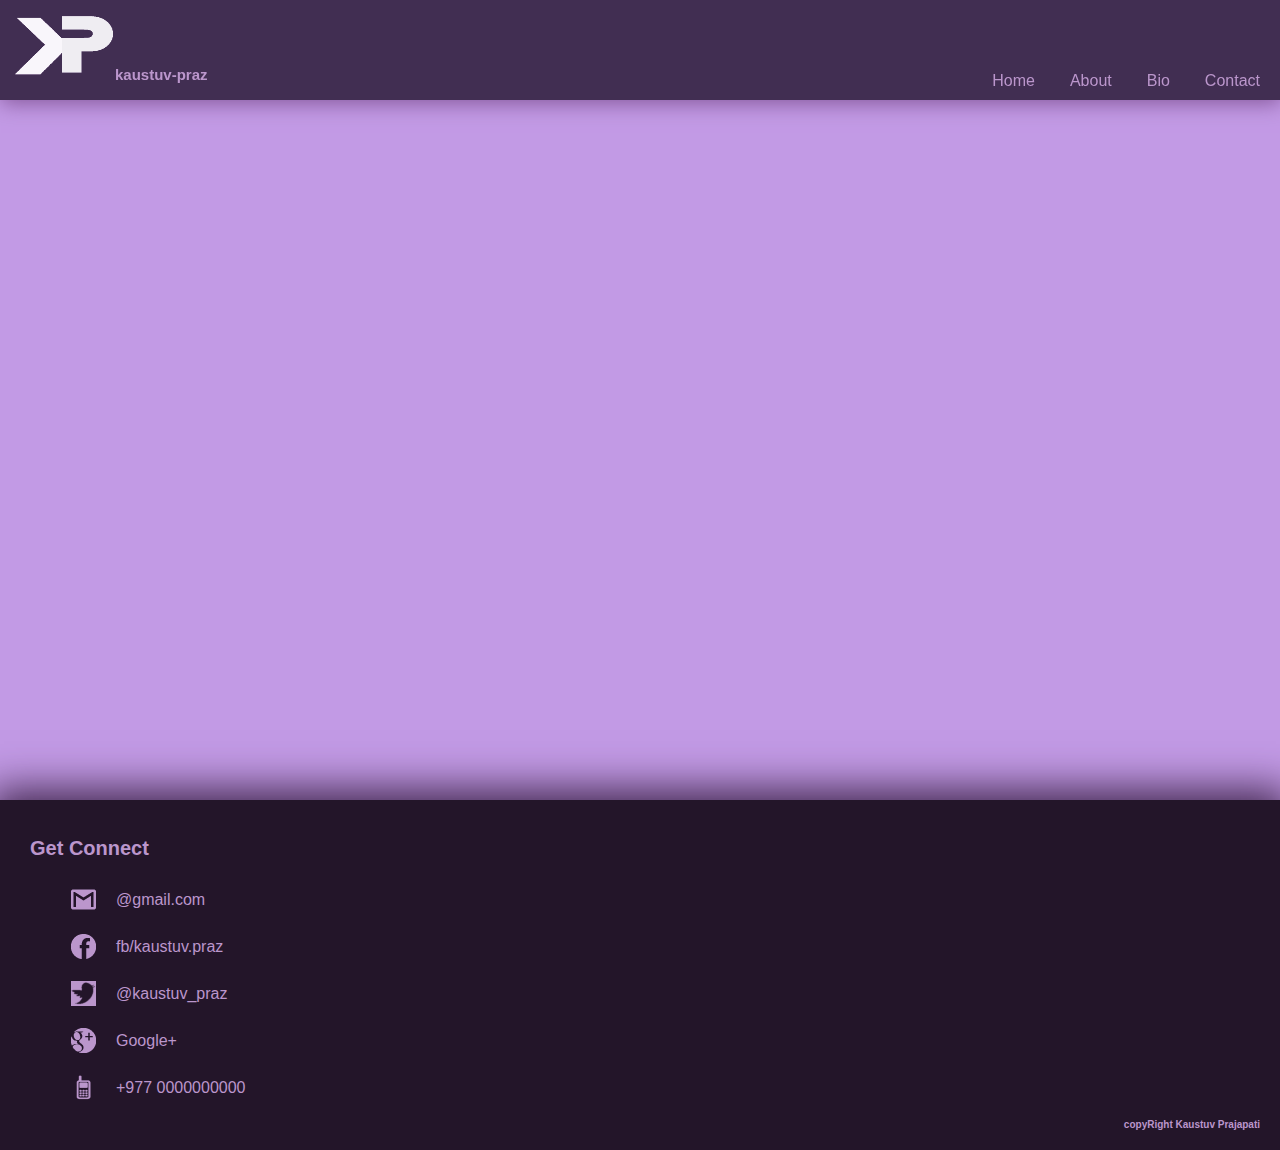
==== bio.html @ bf6e35d9 "7 new files are added and 5 files are modified. ----- XXX ------" ====
<!DOCTYPE html>
<!--
  name: Kaustuv Prajapati
  UN-ID: 17421493
-->
<html>
  <head>
    <meta charset="utf-8">
    <meta name="viewport" content="width=device-width, initial-scale=1">
    <title>Bio</title>
    <link rel="stylesheet" href="css/main.css">
  </head>
  <body>
    <header>
      <div class="logo">    <!-- banner division on header -->
        <img class="initial" src="images/logo.png" alt="image" />
        <img class="hover" src="images/logo_hover.png" alt="image" />
        <h2>kaustuv-praz</h2>
      </div>

      <nav>   <!-- navigation part on header -->
        <ul>
          <a href="index.html"> <li>Home</li> </a>
          <a href="about.html"> <li>About</li> </a>
          <a href="bio.html"> <li>Bio</li> </a>
          <a href="contact.html"> <li>Contact</li> </a>
        </ul>
      </nav>  <!-- navigation ends-->
    </header>
    <section>     <!-- main section starts -->
      <div class="division">   <!-- division -->

      </div>
    </section>
    <footer>    <!-- Footer part starts -->
      <div class="connect">
        <h2>Get Connect</h2>
        <ul class="initial">
          <a href="http://gmail.com">
            <li>
              <img src="images/gmail.png" alt="g" />
              <div class="text">
                @gmail.com
              </div>
            </li>
          </a>
          <a href="http://gmail.com">
            <li>
              <img src="images/facebook.png" alt="f" />
              <div class="text">
                fb/kaustuv.praz
              </div>
            </li>
          </a>
          <a href="http://gmail.com">
            <li>
              <img src="images/twitter.png" alt="t" />
              <div class="text">
                @kaustuv_praz
              </div>
            </li>
          </a>
          <a href="http://gmail.com">
            <li>
              <img src="images/google+.png" alt="g+" />
              <div class="text">
                Google+
              </div>
            </li>
          </a>
          <a href="http://gmail.com">
            <li>
              <img src="images/cell.png" alt="cell" />
              <div class="text">
                +977 0000000000
              </div>
            </li>
          </a>
        </ul>
      </div>
      <div class="footer">
        <h2>copyRight Kaustuv Prajapati</h2>
      </div>
    </footer>   <!-- footer part ends-->
  </body>
</html>
---- css/main.css ----
@import "style.css";
@import "media.css" screen;
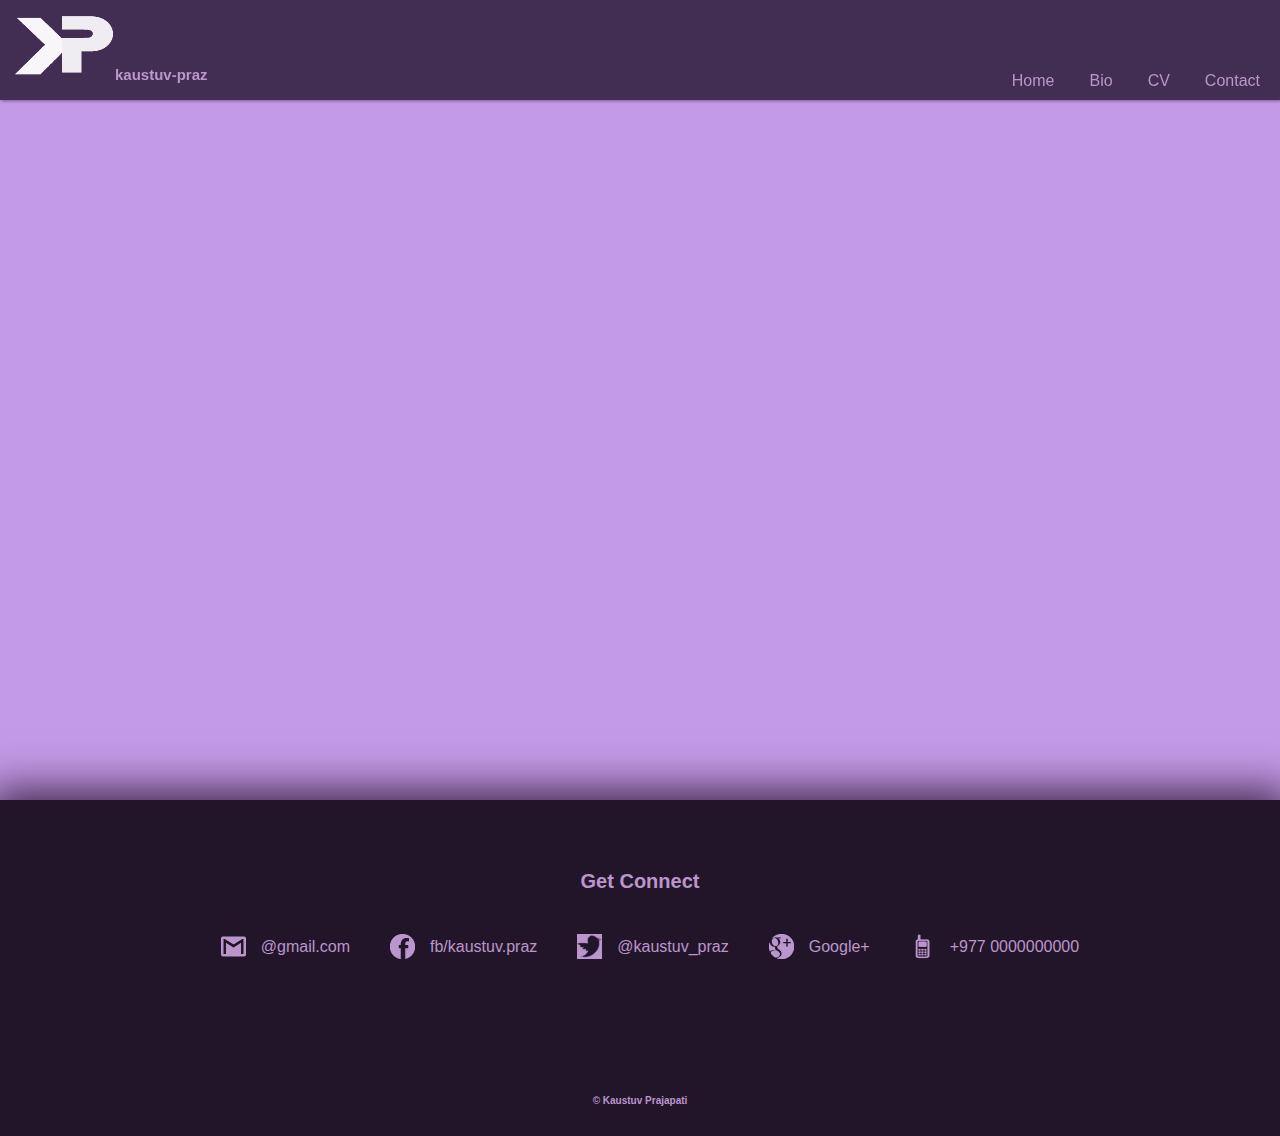
==== commit ce827492: "Animation and translation is introduced. -----XXXXX------" ====
--- a/bio.html
+++ b/bio.html
@@ -21,8 +21,8 @@
       <nav>   <!-- navigation part on header -->
         <ul>
           <a href="index.html"> <li>Home</li> </a>
-          <a href="about.html"> <li>About</li> </a>
           <a href="bio.html"> <li>Bio</li> </a>
+          <a href="cv.html"><li>CV</li></a>
           <a href="contact.html"> <li>Contact</li> </a>
         </ul>
       </nav>  <!-- navigation ends-->
@@ -79,7 +79,7 @@
         </ul>
       </div>
       <div class="footer">
-        <h2>copyRight Kaustuv Prajapati</h2>
+        <h2>&copy; Kaustuv Prajapati</h2>
       </div>
     </footer>   <!-- footer part ends-->
   </body>
--- a/css/main.css
+++ b/css/main.css
@@ -1,2 +1,7 @@
-@import "style.css";
+/*
+  name: Kaustuv Prajapati
+  UN-ID: 17421493
+*/
+@import "style.css" screen;
+@import "index.css" screen;
 @import "media.css" screen;
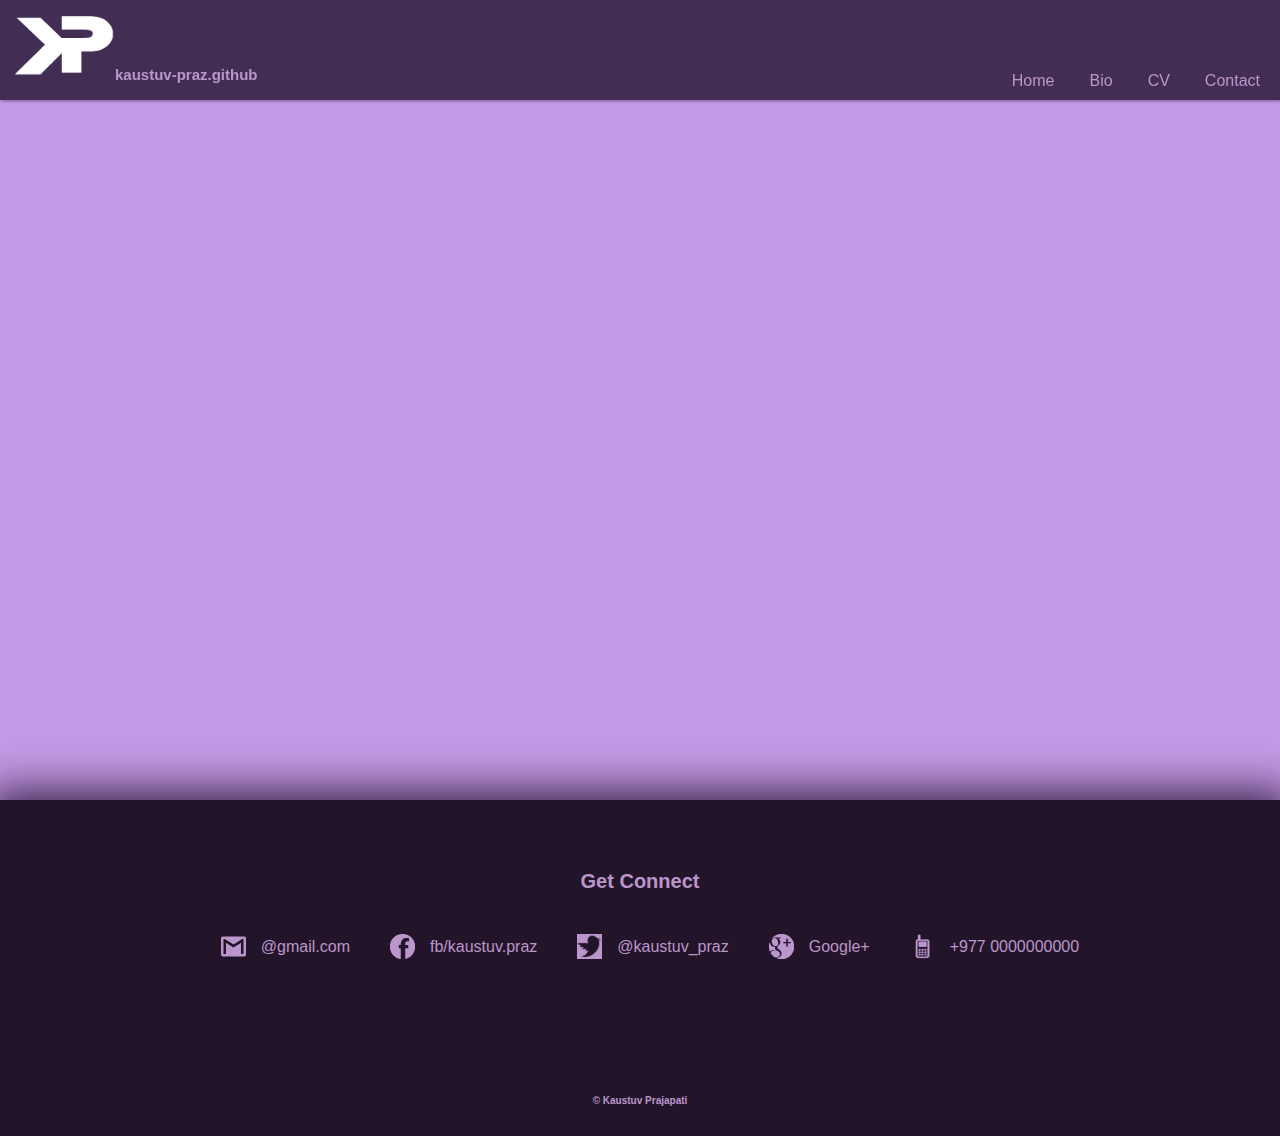
==== commit 656bf35a: "footer management ----xxxx-----" ====
--- a/bio.html
+++ b/bio.html
@@ -6,81 +6,93 @@
 <html>
   <head>
     <meta charset="utf-8">
-    <meta name="viewport" content="width=device-width, initial-scale=1">
-    <title>Bio</title>
-    <link rel="stylesheet" href="css/main.css">
+    <meta name="viewport" content="width=device-width, initial-scale=1">      <!--  -->
+    <title>bio</title>    <!-- title that appears on the tab of browser -->
+    <link rel="stylesheet" href="css/main.css">     <!-- link the css file named "main.css" of CSS folder -->
   </head>
-  <body>
-    <header>
-      <div class="logo">    <!-- banner division on header -->
-        <img class="initial" src="images/logo.png" alt="image" />
-        <img class="hover" src="images/logo_hover.png" alt="image" />
-        <h2>kaustuv-praz</h2>
+  <body>    <!--body starts here-->
+    <header>    <!-- index file header that contains logo "div" and "nav" part-->
+                <!-- header part is divided into 2 part. the div.logo and "nav", both combined covers 100% width -->
+      <!-- logo div starts -->
+      <div class="logo">
+        <img class="initial" src="images/logo.png" alt="image" />     <!-- adding logo image -->
+        <img class="hover" src="images/logo_hover.png" alt="image" />     <!-- this image stay behind the "logo.png" for better animation view -->
+        <a href="http://kaustuv-praz.github.io/csy1018-assign1"> <h2>kaustuv-praz.github</h2> </a>  <!-- link to my github profile -->
       </div>
+      <!-- logo div ends -->
 
       <nav>   <!-- navigation part on header -->
         <ul>
-          <a href="index.html"> <li>Home</li> </a>
+          <!-- ul elements starts -->
+          <a href="index.html"><li>Home</li></a>
           <a href="bio.html"> <li>Bio</li> </a>
           <a href="cv.html"><li>CV</li></a>
           <a href="contact.html"> <li>Contact</li> </a>
         </ul>
       </nav>  <!-- navigation ends-->
-    </header>
+
+    </header>   <!-- header ends-->
+
     <section>     <!-- main section starts -->
       <div class="division">   <!-- division -->
 
       </div>
     </section>
-    <footer>    <!-- Footer part starts -->
-      <div class="connect">
+    <!-- main section ends -->
+
+    <!-- Footer part starts -->
+    <footer>
+      <!-- footer is divided in to 2 parts, div.connect & div.footer -->
+      <div class="connect">   <!-- this div contents some contact link to me -->
         <h2>Get Connect</h2>
-        <ul class="initial">
-          <a href="http://gmail.com">
+        <ul class="contact">    <!-- contact links are in list form -->
+          <a href="http://gmail.com">   <!-- below <li> is linked to my gmail address-->
             <li>
-              <img src="images/gmail.png" alt="g" />
+              <img src="images/gmail.png" alt="g" />    <!-- logo of gmail -->  <!-- reference form http://www.google.com -->
               <div class="text">
                 @gmail.com
               </div>
             </li>
           </a>
-          <a href="http://gmail.com">
+          <a href="http://www.facebook.com/">   <!-- below <li> is linked to my facebook profile-->
             <li>
-              <img src="images/facebook.png" alt="f" />
+              <img src="images/facebook.png" alt="f" />   <!-- logo of facebook --> <!-- reference form http://www.facebook.com -->
               <div class="text">
                 fb/kaustuv.praz
               </div>
             </li>
           </a>
-          <a href="http://gmail.com">
+          <a href="http://www.twitter.com/">    <!-- below <li> linked to my twitter account-->
             <li>
-              <img src="images/twitter.png" alt="t" />
+              <img src="images/twitter.png" alt="t" />  <!-- logo of twitter --> <!-- reference from http://www.twitter.com -->
               <div class="text">
                 @kaustuv_praz
               </div>
             </li>
           </a>
-          <a href="http://gmail.com">
+          <a href="http://www.google.com">  <!-- below <li> linked to my google+ profile -->
             <li>
-              <img src="images/google+.png" alt="g+" />
+              <img src="images/google+.png" alt="g+" />   <!-- logo of googel + --> <!-- reference form http://www.google.com -->
               <div class="text">
                 Google+
               </div>
             </li>
           </a>
-          <a href="http://gmail.com">
+          <a href="#">
             <li>
               <img src="images/cell.png" alt="cell" />
-              <div class="text">
+              <div class="text">    <!-- my cell number, viber number -->
                 +977 0000000000
               </div>
             </li>
           </a>
         </ul>
       </div>
-      <div class="footer">
+      <div class="footer">  <!-- contains main footer elements -->
         <h2>&copy; Kaustuv Prajapati</h2>
       </div>
     </footer>   <!-- footer part ends-->
-  </body>
+
+  </body>    <!-- body part ends-->
 </html>
+  <!-- end of index.html-->
--- a/css/main.css
+++ b/css/main.css
@@ -2,6 +2,10 @@
   name: Kaustuv Prajapati
   UN-ID: 17421493
 */
-@import "style.css" screen;
-@import "index.css" screen;
-@import "media.css" screen;
+
+/* this css is added to all the html files, this css file contains links to all other css codes
+  this is done for efficient and better view of specified css codes.
+ */
+@import "style.css" screen;     /* contains all html files layout css code */
+@import "index.css" screen;     /* contains index.html files css code of specific element of index file */
+@import "media.css" screen;     /* TABLET Device view. Contains css code for 768px and below screens */
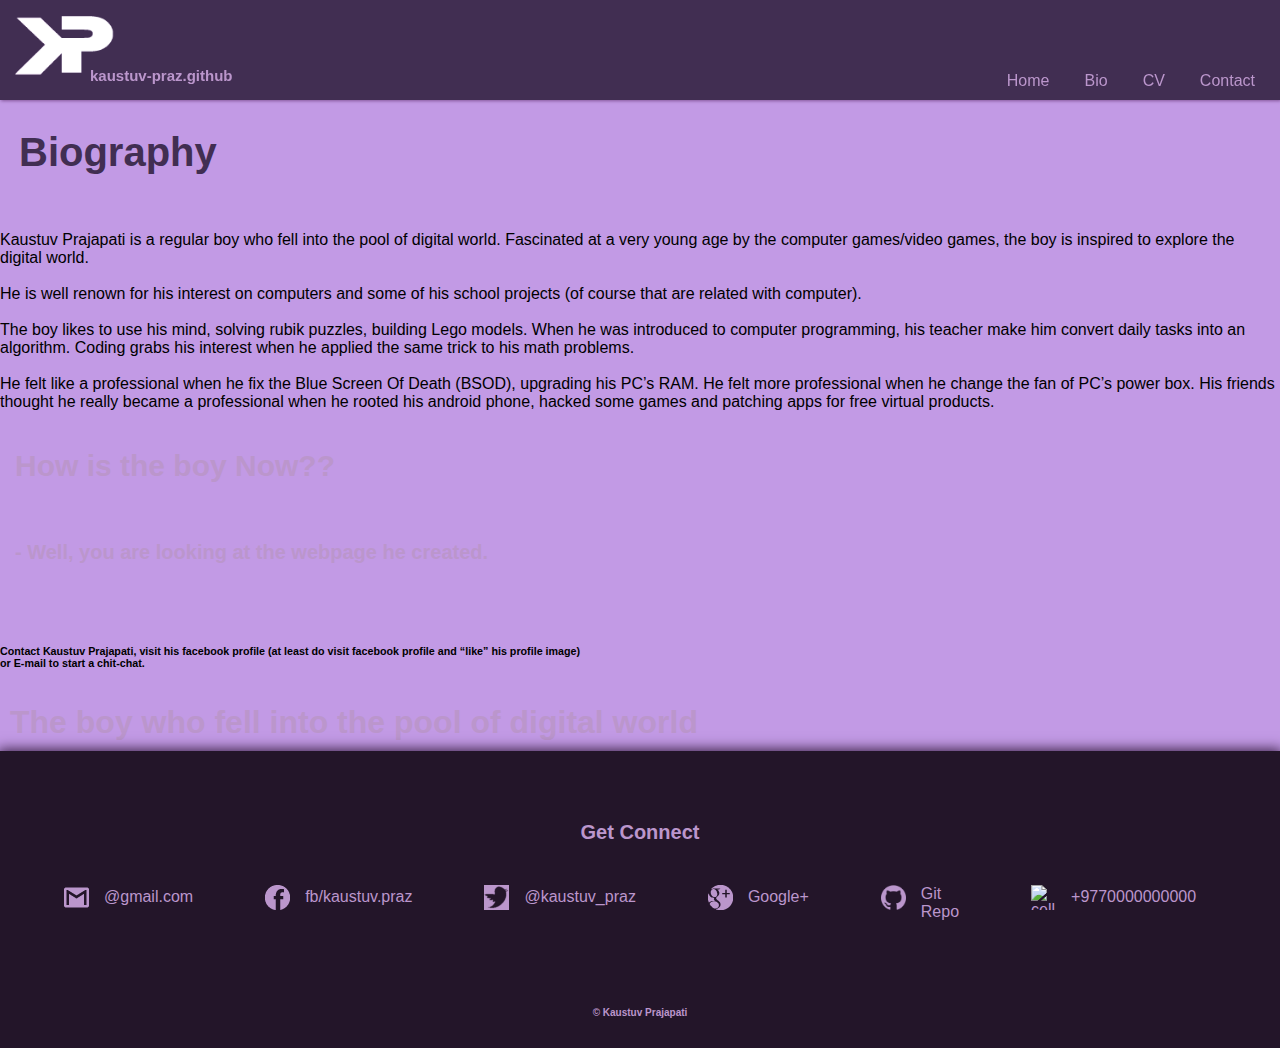
==== commit c6e7c849: "All links update. Header and Footer Upgraded. ---xxx----" ====
--- a/bio.html
+++ b/bio.html
@@ -15,8 +15,8 @@
                 <!-- header part is divided into 2 part. the div.logo and "nav", both combined covers 100% width -->
       <!-- logo div starts -->
       <div class="logo">
-        <img class="initial" src="images/logo.png" alt="image" />     <!-- adding logo image -->
-        <img class="hover" src="images/logo_hover.png" alt="image" />     <!-- this image stay behind the "logo.png" for better animation view -->
+        <a href="index.html" class="int"><img class="initial" src="images/logo.png" alt="image" /> </a>    <!-- adding logo image -->
+        <a href="index.html" class="hov"><img class="hover" src="images/logo_hover.png" alt="image" /> </a>    <!-- this image stay behind the "logo.png" for better animation view -->
         <a href="http://kaustuv-praz.github.io/csy1018-assign1"> <h2>kaustuv-praz.github</h2> </a>  <!-- link to my github profile -->
       </div>
       <!-- logo div ends -->
@@ -34,8 +34,34 @@
     </header>   <!-- header ends-->
 
     <section>     <!-- main section starts -->
-      <div class="division">   <!-- division -->
+      <h1 class="title"> Biography </h1>
+      <div class="bioContent">
 
+        <div class="division">   <!-- division -->
+
+            <p>
+              Kaustuv Prajapati is a regular boy who fell into the pool of digital world.
+              Fascinated at a very young age by the computer games/video games, the boy is inspired to explore the digital world. <br /> <br />
+              He is well renown for his interest on computers and some of his school projects (of course that are related with computer). <br /> <br />
+              The boy likes to use his mind, solving rubik puzzles, building Lego models.
+              When he was introduced to computer programming, his teacher make him convert daily tasks into an algorithm.
+              Coding grabs his interest when he applied the same trick to his math problems. <br /> <br />
+              He felt like a professional when he fix the Blue Screen Of Death (BSOD), upgrading his PC’s RAM.
+              He felt more professional when he change the fan of PC’s power box.
+                His friends thought he really became a professional when he rooted his android phone,
+                hacked some games and patching apps for free virtual products. <br /> <br />
+                <h3> How is the boy Now?? </h3> <br />
+   	            <h4> -  Well, you are looking at the webpage he created. </h4> <br /> <br />
+
+            <h6> Contact Kaustuv Prajapati, visit his facebook profile
+              (at least do visit facebook profile and “like” his profile image) <br /> or
+            E-mail to start a chit-chat.
+            </h6>
+            </p>
+        </div>
+        <aside class="theboy">
+          <h1>The boy who fell into the pool of digital world</h1>
+        </aside>
       </div>
     </section>
     <!-- main section ends -->
@@ -78,11 +104,19 @@
               </div>
             </li>
           </a>
+          <a href="https://github.com/kaustuv-praz">  <!-- below <li> linked to my google+ profile -->
+            <li>
+              <img src="images/git.png" alt="g+" />   <!-- logo of git --> <!-- reference form http://www.google.com -->
+              <div class="text">
+                Git Repo
+              </div>
+            </li>
+          </a>
           <a href="#">
             <li>
               <img src="images/cell.png" alt="cell" />
               <div class="text">    <!-- my cell number, viber number -->
-                +977 0000000000
+                +9770000000000
               </div>
             </li>
           </a>
--- a/css/main.css
+++ b/css/main.css
@@ -6,6 +6,11 @@
 /* this css is added to all the html files, this css file contains links to all other css codes
   this is done for efficient and better view of specified css codes.
  */
-@import "style.css" screen;     /* contains all html files layout css code */
+@import "style.css" screen;     /* contains all html files layout css code, for laptop/desktop large view - 1440px  */
 @import "index.css" screen;     /* contains index.html files css code of specific element of index file */
-@import "media.css" screen;     /* TABLET Device view. Contains css code for 768px and below screens */
+@import "bio.css" screen;       /* contains bio.html files css code of specific element of bio file */
+@import "contact.css" screen;   /* contains contact.html files css code of specific element of contact file */
+@import "cv.css" screen;      /* contains cv.html files css code of specific element of cv file */
+@import "media_tablet.css" screen;     /* TABLET Device view layout. Contains css code for 768px to 426px */
+@import "media_mobile.css" screen;     /* MOBILE Device view layout. Contains css code for 425px to 320px */
+@import "media_laptop.css" screen;   /* Medium size laptop layout. Contains css code for 1024px to 769px */
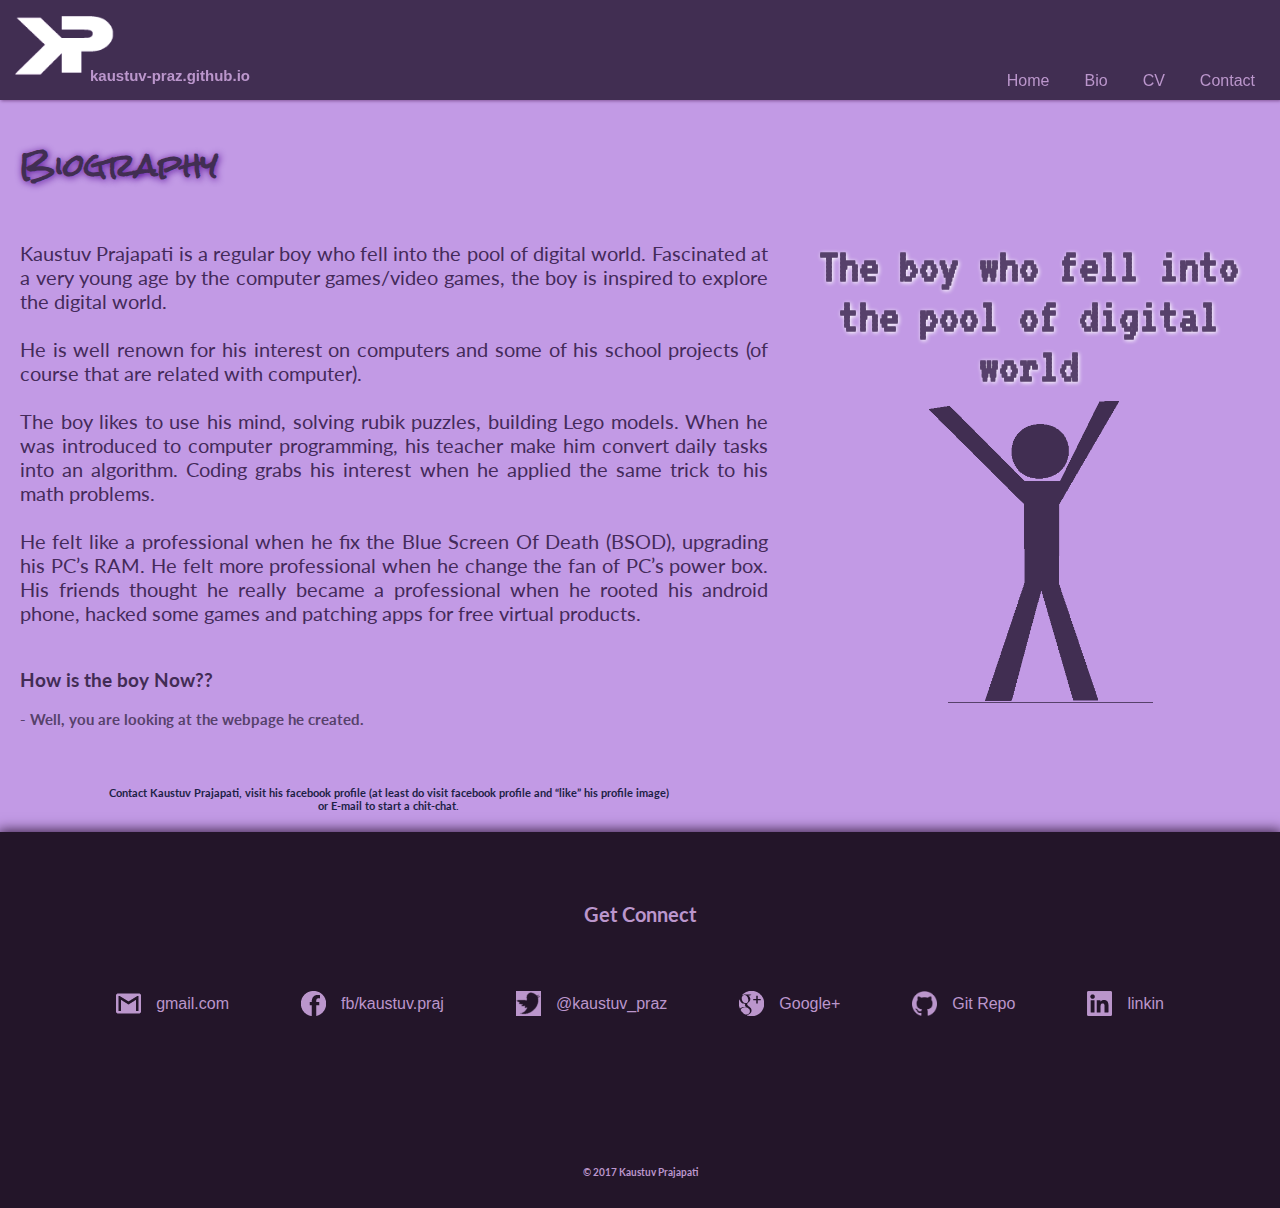
==== commit 8a859d32: "finalize." ====
--- a/bio.html
+++ b/bio.html
@@ -3,12 +3,26 @@
   name: Kaustuv Prajapati
   UN-ID: 17421493
 -->
+
+<!-- bio html -->
 <html>
   <head>
     <meta charset="utf-8">
-    <meta name="viewport" content="width=device-width, initial-scale=1">      <!--  -->
-    <title>bio</title>    <!-- title that appears on the tab of browser -->
+    <meta name="viewport" content="width=device-width, initial-scale=1">      <!-- make responsive -->
+    <title>Bio - The Boy Who Fell Into The Pool Of Digital World</title>    <!-- title that appears on the tab of browser -->
+    <link rel="icon" href="images/logo_hover.png" type="image/png" sizes="16x16 32x32">
     <link rel="stylesheet" href="css/main.css">     <!-- link the css file named "main.css" of CSS folder -->
+
+    <!-- links google api fonts -->
+
+    <link href="https://fonts.googleapis.com/css?family=VT323" rel="stylesheet">
+    <link href="https://fonts.googleapis.com/css?family=Rock+Salt" rel="stylesheet">
+    <link href="https://fonts.googleapis.com/css?family=Orbitron" rel="stylesheet">
+    <link href="https://fonts.googleapis.com/css?family=Lato" rel="stylesheet">
+    <link href="https://fonts.googleapis.com/css?family=Gloria+Hallelujah" rel="stylesheet">
+    <link href="https://fonts.googleapis.com/css?family=Dawning+of+a+New+Day" rel="stylesheet">
+    <link href="https://fonts.googleapis.com/css?family=Covered+By+Your+Grace" rel="stylesheet">
+
   </head>
   <body>    <!--body starts here-->
     <header>    <!-- index file header that contains logo "div" and "nav" part-->
@@ -17,17 +31,41 @@
       <div class="logo">
         <a href="index.html" class="int"><img class="initial" src="images/logo.png" alt="image" /> </a>    <!-- adding logo image -->
         <a href="index.html" class="hov"><img class="hover" src="images/logo_hover.png" alt="image" /> </a>    <!-- this image stay behind the "logo.png" for better animation view -->
-        <a href="http://kaustuv-praz.github.io/csy1018-assign1"> <h2>kaustuv-praz.github</h2> </a>  <!-- link to my github profile -->
+        <a href="http://kaustuv-praz.github.io/csy1018-assign1"> <h2>kaustuv-praz.github.io</h2> </a>  <!-- link to my github live url -->
       </div>
       <!-- logo div ends -->
 
       <nav>   <!-- navigation part on header -->
         <ul>
           <!-- ul elements starts -->
-          <a href="index.html"><li>Home</li></a>
-          <a href="bio.html"> <li>Bio</li> </a>
-          <a href="cv.html"><li>CV</li></a>
-          <a href="contact.html"> <li>Contact</li> </a>
+          <li>
+            <a href="index.html">
+              <div class="navelement">
+                Home
+              </div>
+            </a>
+          </li>
+          <li>
+            <a href="bio.html">
+              <div class="navelement">
+                Bio
+              </div>
+            </a>
+          </li>
+          <li>
+            <a href="cv.html">
+              <div class="navelement">
+                CV
+              </div>
+            </a>
+          </li>
+          <li>
+            <a href="contact.html">
+              <div class="navelement">
+                Contact
+              </div>
+            </a>
+          </li>
         </ul>
       </nav>  <!-- navigation ends-->
 
@@ -50,6 +88,7 @@
               He felt more professional when he change the fan of PC’s power box.
                 His friends thought he really became a professional when he rooted his android phone,
                 hacked some games and patching apps for free virtual products. <br /> <br />
+            </p>
                 <h3> How is the boy Now?? </h3> <br />
    	            <h4> -  Well, you are looking at the webpage he created. </h4> <br /> <br />
 
@@ -57,10 +96,15 @@
               (at least do visit facebook profile and “like” his profile image) <br /> or
             E-mail to start a chit-chat.
             </h6>
-            </p>
+
         </div>
         <aside class="theboy">
           <h1>The boy who fell into the pool of digital world</h1>
+          <div class="stickman">
+              <img src="images/stickman.png" alt="stickman">
+              <hr>
+          </div>
+
         </aside>
       </div>
     </section>
@@ -72,61 +116,74 @@
       <div class="connect">   <!-- this div contents some contact link to me -->
         <h2>Get Connect</h2>
         <ul class="contact">    <!-- contact links are in list form -->
-          <a href="http://gmail.com">   <!-- below <li> is linked to my gmail address-->
-            <li>
-              <img src="images/gmail.png" alt="g" />    <!-- logo of gmail -->  <!-- reference form http://www.google.com -->
+
+          <li>
+            <a href="http://www.gmail.com">   <!-- below <li> is linked to my gmail address-->
+              <img src="images/gmail.png" alt="gmail" />    <!-- logo of gmail -->  <!-- reference form http://www.google.com -->
               <div class="text">
-                @gmail.com
+                gmail.com
               </div>
-            </li>
-          </a>
-          <a href="http://www.facebook.com/">   <!-- below <li> is linked to my facebook profile-->
-            <li>
-              <img src="images/facebook.png" alt="f" />   <!-- logo of facebook --> <!-- reference form http://www.facebook.com -->
+            </a>
+          </li>
+
+
+          <li>
+            <a href="http://www.facebook.com/kaustuv.praj">   <!-- below <li> is linked to my facebook profile-->
+              <img src="images/facebook.png" alt="fb" />   <!-- logo of facebook --> <!-- reference form http://www.facebook.com -->
               <div class="text">
-                fb/kaustuv.praz
+                fb/kaustuv.praj
               </div>
-            </li>
-          </a>
-          <a href="http://www.twitter.com/">    <!-- below <li> linked to my twitter account-->
-            <li>
-              <img src="images/twitter.png" alt="t" />  <!-- logo of twitter --> <!-- reference from http://www.twitter.com -->
+            </a>
+          </li>
+
+
+          <li>
+            <a href="http://www.twitter.com/">    <!-- below <li> linked to my twitter account-->
+              <img src="images/twitter.png" alt="tweet" />  <!-- logo of twitter --> <!-- reference from http://www.twitter.com -->
               <div class="text">
                 @kaustuv_praz
               </div>
-            </li>
-          </a>
-          <a href="http://www.google.com">  <!-- below <li> linked to my google+ profile -->
-            <li>
+            </a>
+          </li>
+
+
+          <li>
+            <a href="https://plus.google.com/u/1/113416740873665539824">  <!-- below <li> linked to my google+ profile -->
               <img src="images/google+.png" alt="g+" />   <!-- logo of googel + --> <!-- reference form http://www.google.com -->
               <div class="text">
                 Google+
               </div>
-            </li>
-          </a>
-          <a href="https://github.com/kaustuv-praz">  <!-- below <li> linked to my google+ profile -->
-            <li>
-              <img src="images/git.png" alt="g+" />   <!-- logo of git --> <!-- reference form http://www.google.com -->
+            </a>
+          </li>
+
+
+          <li>
+            <a href="https://github.com/kaustuv-praz">  <!-- below <li> linked to my google+ profile -->
+              <img src="images/git.png" alt="git" />   <!-- logo of git --> <!-- reference form http://www.google.com -->
               <div class="text">
                 Git Repo
               </div>
-            </li>
-          </a>
-          <a href="#">
-            <li>
-              <img src="images/cell.png" alt="cell" />
+            </a>
+          </li>
+
+
+
+
+          <li>
+            <a href="https://www.linkedin.com/in/kaustuv-prajapati-40629113a/">
+              <img src="images/linkedin.png" alt="in" />
               <div class="text">    <!-- my cell number, viber number -->
-                +9770000000000
+                linkin
               </div>
-            </li>
-          </a>
+            </a>
+          </li>
         </ul>
       </div>
       <div class="footer">  <!-- contains main footer elements -->
-        <h2>&copy; Kaustuv Prajapati</h2>
+        <h2>&copy; 2017 Kaustuv Prajapati</h2>
       </div>
     </footer>   <!-- footer part ends-->
 
   </body>    <!-- body part ends-->
 </html>
-  <!-- end of index.html-->
+  <!-- end of Bio.html-->
--- a/css/main.css
+++ b/css/main.css
@@ -14,3 +14,6 @@
 @import "media_tablet.css" screen;     /* TABLET Device view layout. Contains css code for 768px to 426px */
 @import "media_mobile.css" screen;     /* MOBILE Device view layout. Contains css code for 425px to 320px */
 @import "media_laptop.css" screen;   /* Medium size laptop layout. Contains css code for 1024px to 769px */
+
+
+/*main.css ends */
